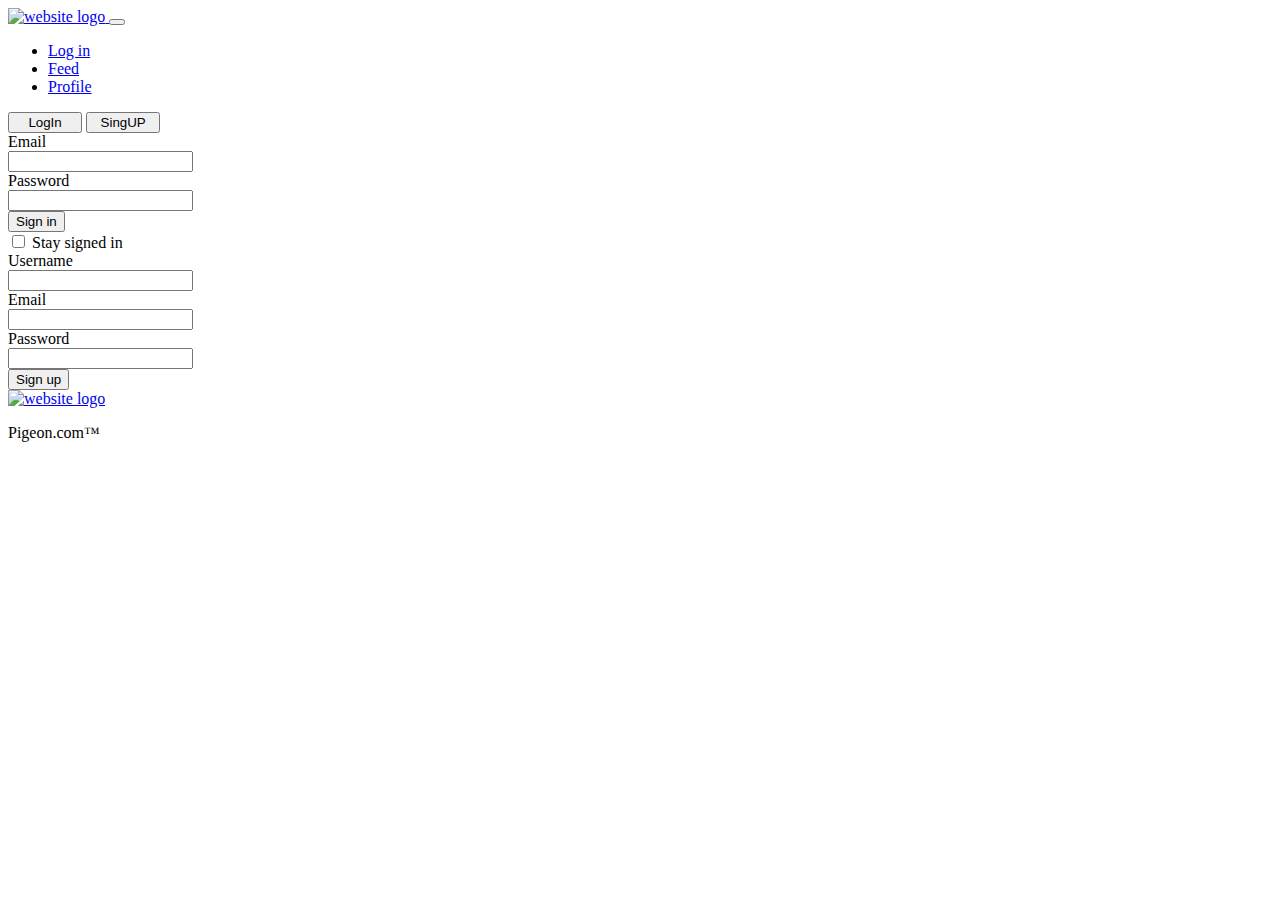
==== index.html @ de858a35 "adding more functionality to login/singup form" ====
<!doctype html>
<html class="no-js" lang="">

<head>
    <meta charset="utf-8">
    <meta http-equiv="x-ua-compatible" content="ie=edge">
    <title>Log In</title>
    <meta name="description" content="">
    <meta name="viewport" content="width=device-width, initial-scale=1">
    <link rel="stylesheet" href="node_modules/bootstrap/dist/css/bootstrap.min.css" type="text/css" media="screen" />
    <script src="https://cdn.jsdelivr.net/npm/bootstrap@5.3.2/dist/js/bootstrap.bundle.min.js" integrity="sha384-C6RzsynM9kWDrMNeT87bh95OGNyZPhcTNXj1NW7RuBCsyN/o0jlpcV8Qyq46cDfL" crossorigin="anonymous"></script>
    <script type="module" src="./src/js/register.mjs"></script>
    <link rel="stylesheet" href="css/style.css" />
    <link rel="shortcut icon" href="icon:image" type="image/x-icon">


</head>

<body>
    <header class="">
        <nav class="navbar fixed-top container-lg-fluid navbar-expand-sm bg-primary " data-bs-theme="dark">
            <div class="container ">
                <a class="navbar-brand me-xxl-5  " href="#index.html">
                    <img src="images/pigeon.png" alt="website logo" width="64" height="64" />
                </a>
                <button
                        type="button"
                        class="navbar-toggler"
                        data-bs-toggle="collapse"
                        data-bs-target="#navbarNav"
                        aria-controls="navbarNav"
                        aria-expanded="flase"
                        aria-label="Toggle navigation">
                    <span class="navbar-toggler-icon"></span>
                </button>
                <div class="collapse navbar-collapse  " id="navbarNav">
                    <ul class="navbar-nav">
                        <li class="nav-item  ">
                            <a href="index.html" class=" nav-link active">Log in</a>
                        </li>
                        <li class="nav-item ">
                            <a href="feed/index.html" class=" nav-link ">Feed</a>
                        </li>
                        <li class="nav-item ">
                            <a href="#index.html" class=" nav-link disabled ">Profile</a>
                        </li>
                    </ul>

                </div>
            </div>
        </nav>

    </header>

    <main class="bg-primary-light">
        <div class="container d-flex flex-column min-vh-100 justify-content-center align-items-center ">
			<div class=" bg-secondary p-2 rounded mb-3 ">
			<button type="button" id="login-button" class="btn btn-success btn-lg p-4" style="width: 10ch;">LogIn</button>
			<button type="button" id="singup-button" class="btn btn-secondary btn-lg p-4" style="width: 10ch;">SingUP</button>
			</div>
            <form class="shadow p-5 rounded bg-light" id="login-form" action="/profile" >
                <div class="row mb-4">
                    <label for="email" class="col-form-label" >Email</label>
                    <div class="">
                        <input name="email" type="email" id="email" class="form-control" required />
                    </div>
                </div>
                <div class="row mb-4">
                    <label for="password" class="form-label"  >Password</label>
                    <div class="">
                        <input type="password" name="password" class="form-control" id="password" minlength="8" required >
                    </div>
                </div>
                <div class="d-flex justify-content-start align-items-center gap-5">
                    <button type="submit" id="submit" class=" btn btn-primary mt-3">Sign in</button>
                    <div class="pt-3">
                        <input type="checkbox" id="stay-signed" class="form-check-input  " />
                        <label for="stay-signed" class="form-check-label ">Stay signed in</label>
                    </div>
                </div>
            </form>
            <form class="shadow p-5 rounded bg-light d-none" id="signup-form" action="/profile"  >
                <div class="row mb-4">
                    <label for="username" class="form-label"  >Username</label>
                    <div class="">
                        <input type="text" name="username" class="form-control" id="username" minlength="8" required >
                    </div>
                </div>
                <div class="row mb-4">
                    <label for="email" class="col-form-label" >Email</label>
                    <div class="">
                        <input name="email" type="email" id="email" class="form-control" required />
                    </div>
                </div>
                <div class="row mb-4">
                    <label for="password" class="form-label"  >Password</label>
                    <div class="">
                        <input type="password" name="password" class="form-control" id="password" minlength="8" required >
                    </div>
                </div>
                <div class="d-flex justify-content-start align-items-center gap-5">
                    <button type="submit" id="submit" class=" btn btn-primary mt-3">Sign up </button>
                </div>
            </form>
        </div>
        </main>
        <footer class="container-fluid bg-primary d-flex flex-column justify-content-center align-items-center" style="height: 300px;" >
            <a class="navbar-brand me-xxl-5  " href="../index.html">
                <img src="../images/pigeon.png" alt="website logo" width="64" height="64" />
            </a>
            <p class=" display-5">Pigeon.com™</p>

        </footer>

</body>

</html>
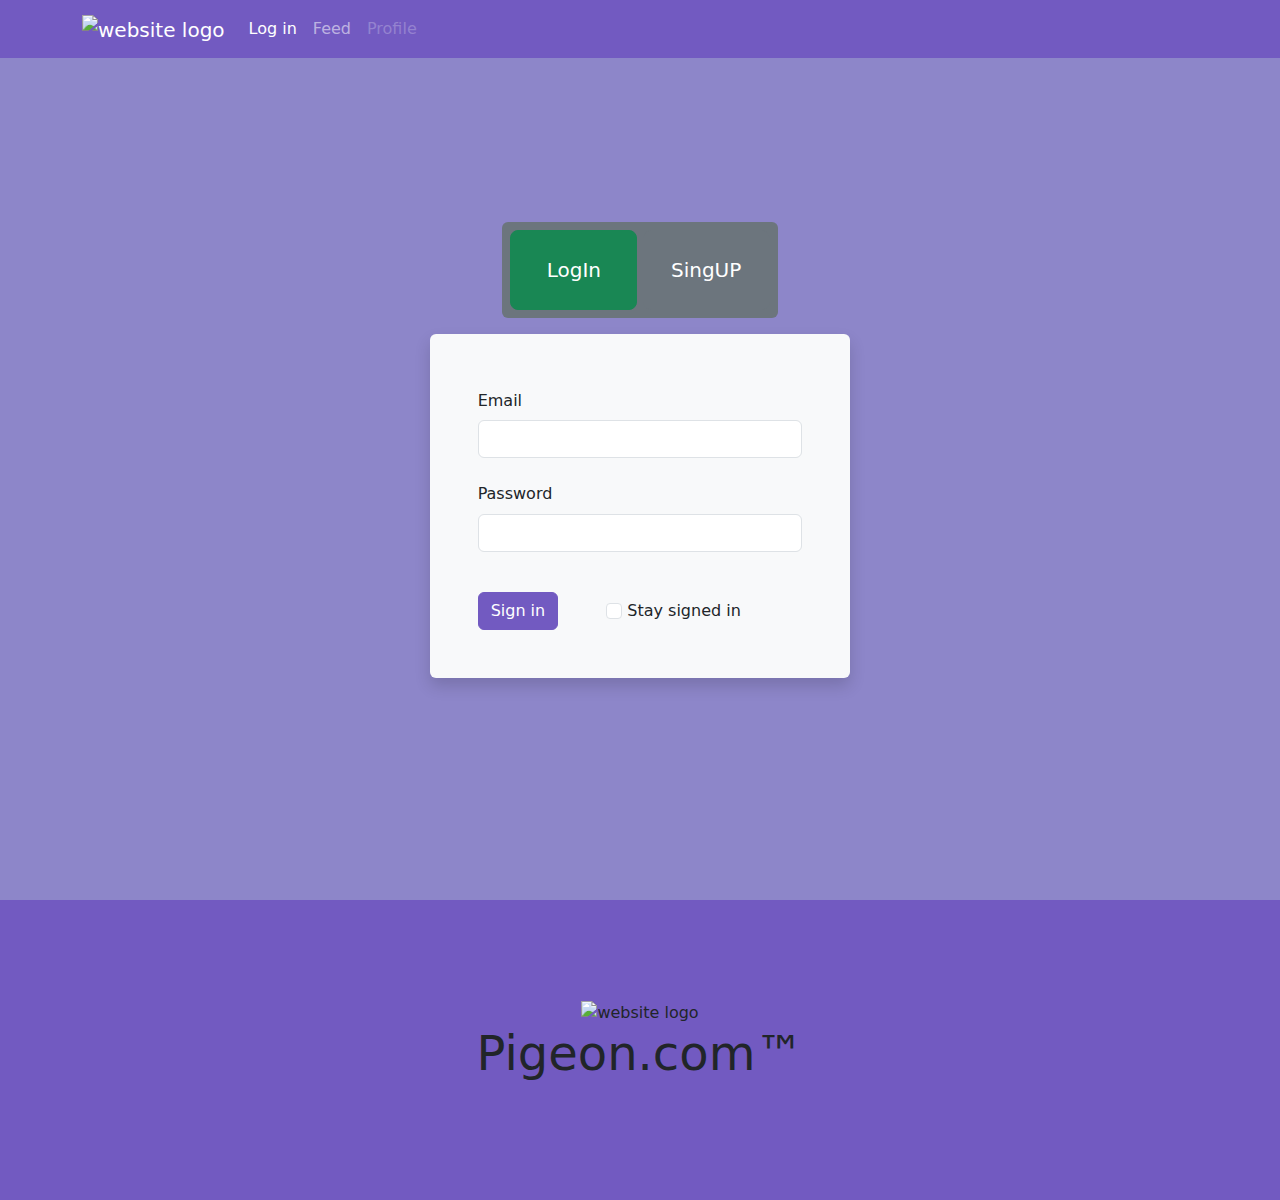
==== commit d13d9f51: "working with add-post form" ====
--- a/index.html
+++ b/index.html
@@ -83,11 +83,11 @@
                 <div class="row mb-4">
                     <label for="username" class="form-label"  >Username</label>
                     <div class="">
-                        <input type="text" name="username" class="form-control" id="username" minlength="8" required >
+                        <input type="text" name="username" class="form-control" id="username" minlength="6" required >
                     </div>
                 </div>
                 <div class="row mb-4">
-                    <label for="email" class="col-form-label" >Email</label>
+                    <label for="email" class="col-form-label">Email</label>
                     <div class="">
                         <input name="email" type="email" id="email" class="form-control" required />
                     </div>
@@ -99,7 +99,7 @@
                     </div>
                 </div>
                 <div class="d-flex justify-content-start align-items-center gap-5">
-                    <button type="submit" id="submit" class=" btn btn-primary mt-3">Sign up </button>
+                    <button type="submit" id="signup-submit" class=" btn btn-primary mt-3">Sign up</button>
                 </div>
             </form>
         </div>
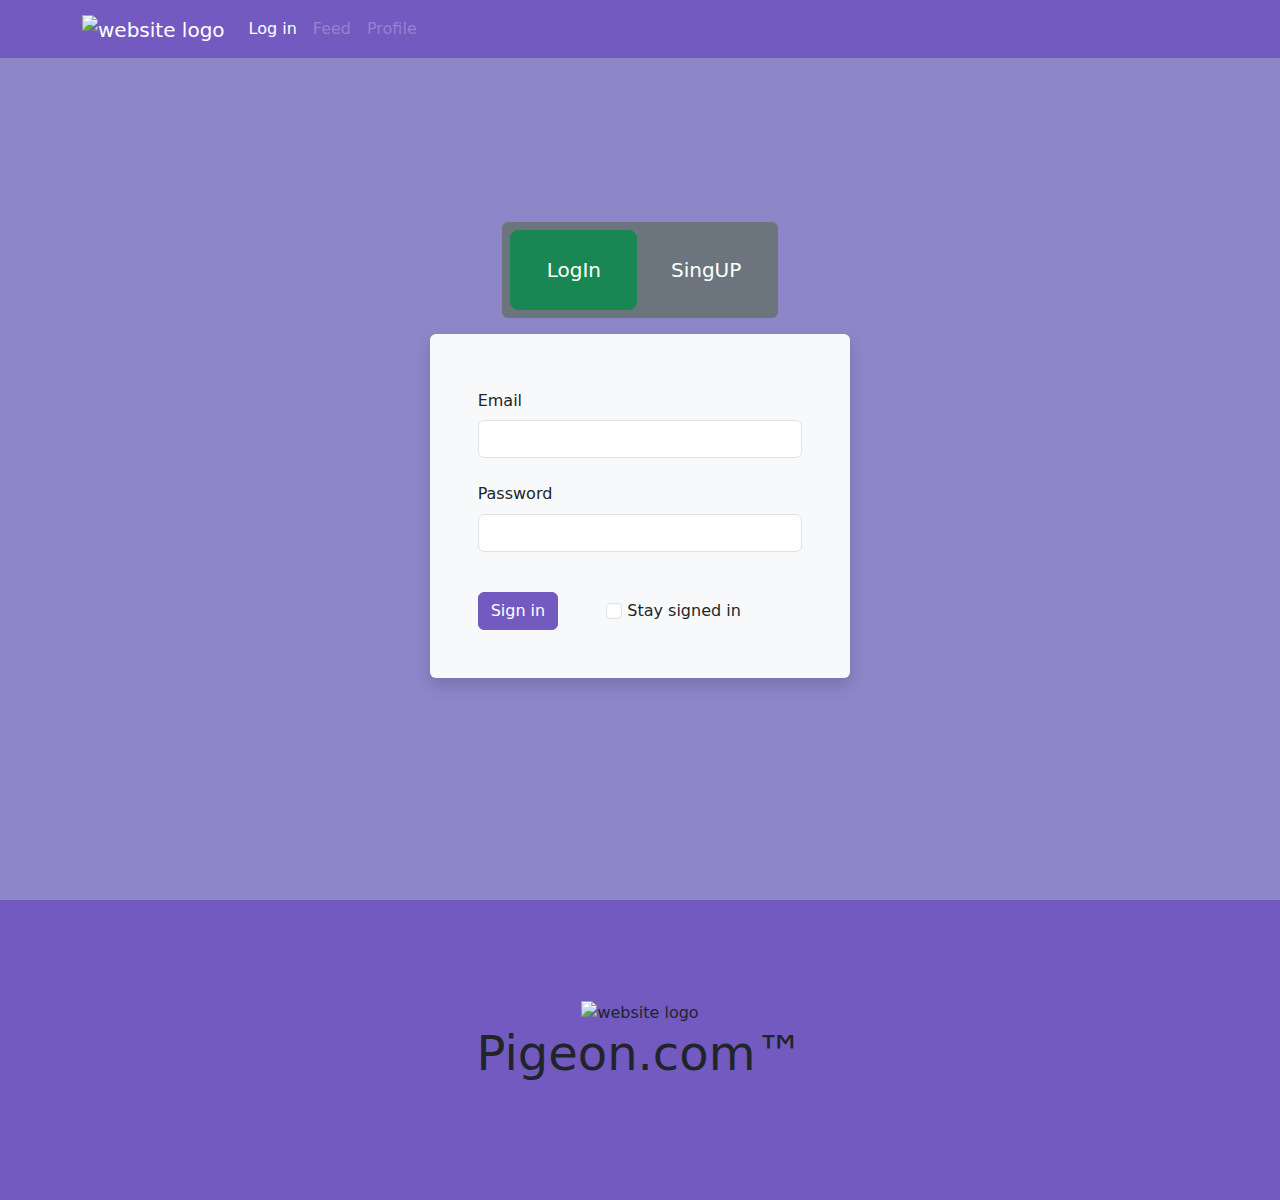
==== commit 05d6c646: "done with search functionality" ====
--- a/index.html
+++ b/index.html
@@ -20,7 +20,7 @@
     <header class="">
         <nav class="navbar fixed-top container-lg-fluid navbar-expand-sm bg-primary " data-bs-theme="dark">
             <div class="container ">
-                <a class="navbar-brand me-xxl-5  " href="#index.html">
+                <a class="navbar-brand me-xxl-5  " href="/">
                     <img src="images/pigeon.png" alt="website logo" width="64" height="64" />
                 </a>
                 <button
@@ -39,7 +39,7 @@
                             <a href="index.html" class=" nav-link active">Log in</a>
                         </li>
                         <li class="nav-item ">
-                            <a href="feed/index.html" class=" nav-link ">Feed</a>
+                            <a href="feed/index.html" class=" nav-link disabled " >Feed</a>
                         </li>
                         <li class="nav-item ">
                             <a href="#index.html" class=" nav-link disabled ">Profile</a>
